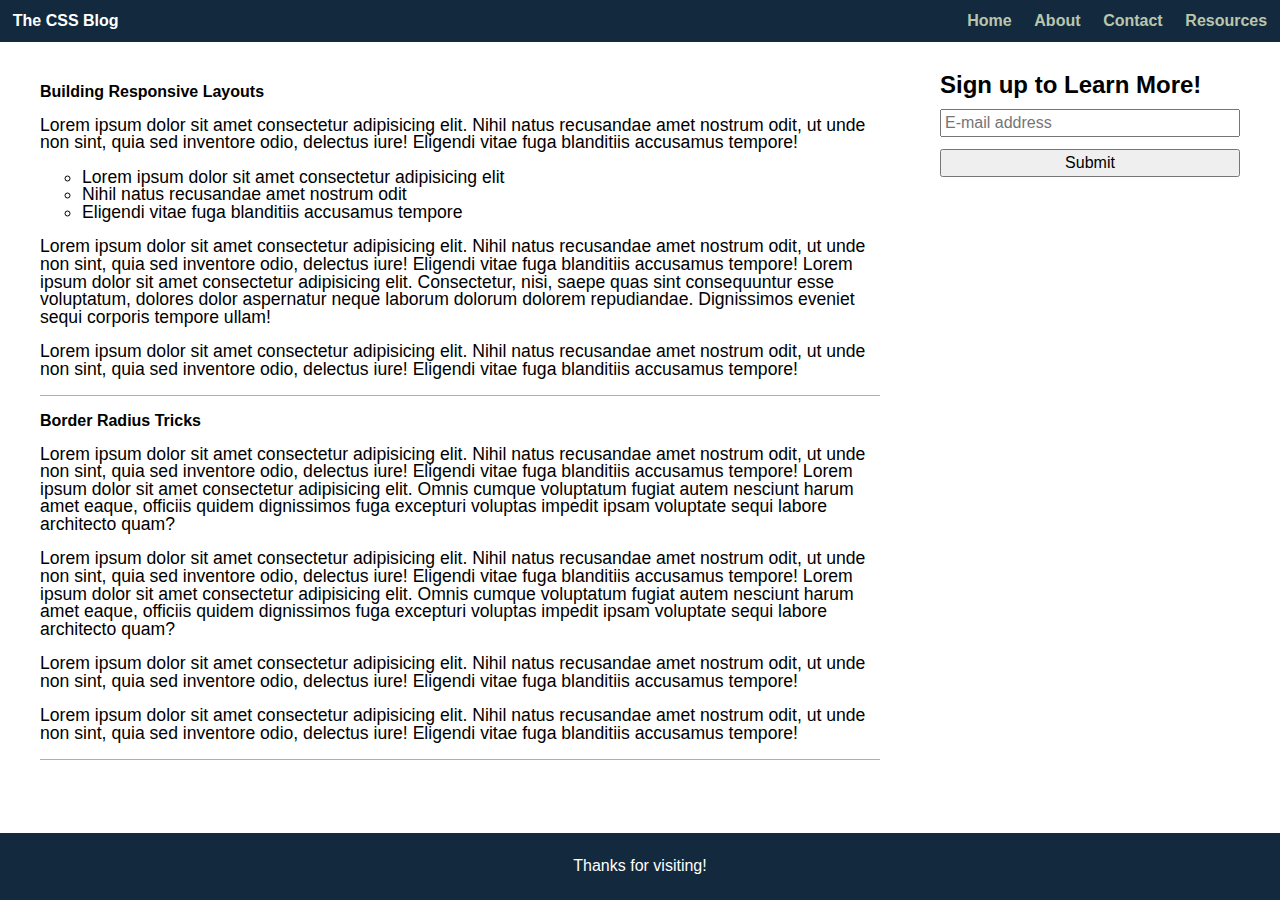
==== 12-Stu_CSS-Resets/Unsolved/index.html @ f5fd3189 "Week 2 Modules Upload 1" ====
<!DOCTYPE html>
<html lang="en">

<head>
  <meta charset="UTF-8" />
  <meta name="viewport" content="width=device-width, initial-scale=1.0" />
  <title>CSS Resets</title>
  <link rel="stylesheet" href="./assets/css/style.css" />
  <link rel="stylesheet" href="./assets/css/reset.css" />
</head>

<body>
  <header>
    <h1>The CSS Blog</h1>
    <nav>
      <ul>
        <li><a href="#">Home</a></li>
        <li><a href="#">About</a></li>
        <li><a href="#">Contact</a></li>
        <li><a href="#">Resources</a></li>
      </ul>
    </nav>
  </header>

  <main>
    <section>
      <article>
        <h2>Building Responsive Layouts</h2>
        <div>
          <p>Lorem ipsum dolor sit amet consectetur adipisicing elit. Nihil natus recusandae amet nostrum odit, ut unde non sint, quia sed inventore odio, delectus iure! Eligendi vitae fuga blanditiis accusamus tempore!</p>
          <ul>
            <li>Lorem ipsum dolor sit amet consectetur adipisicing elit</li>
            <li>Nihil natus recusandae amet nostrum odit</li>
            <li>Eligendi vitae fuga blanditiis accusamus tempore</li>
          </ul>
          <p>Lorem ipsum dolor sit amet consectetur adipisicing elit. Nihil natus recusandae amet nostrum odit, ut unde non sint, quia sed inventore odio, delectus iure! Eligendi vitae fuga blanditiis accusamus tempore! Lorem ipsum dolor sit amet consectetur adipisicing elit. Consectetur, nisi, saepe quas sint consequuntur esse voluptatum, dolores dolor aspernatur neque laborum dolorum dolorem repudiandae. Dignissimos eveniet sequi corporis tempore ullam!</p>
          <p>Lorem ipsum dolor sit amet consectetur adipisicing elit. Nihil natus recusandae amet nostrum odit, ut unde non sint, quia sed inventore odio, delectus iure! Eligendi vitae fuga blanditiis accusamus tempore!</p>
        </div>
      </article>
      <article>
        <h2>Border Radius Tricks</h2>
        <div>
          <p>Lorem ipsum dolor sit amet consectetur adipisicing elit. Nihil natus recusandae amet nostrum odit, ut unde non sint, quia sed inventore odio, delectus iure! Eligendi vitae fuga blanditiis accusamus tempore! Lorem ipsum dolor sit amet consectetur adipisicing elit. Omnis cumque voluptatum fugiat autem nesciunt harum amet eaque, officiis quidem dignissimos fuga excepturi voluptas impedit ipsam voluptate sequi labore architecto quam?</p>
          <p>Lorem ipsum dolor sit amet consectetur adipisicing elit. Nihil natus recusandae amet nostrum odit, ut unde non sint, quia sed inventore odio, delectus iure! Eligendi vitae fuga blanditiis accusamus tempore! Lorem ipsum dolor sit amet consectetur adipisicing elit. Omnis cumque voluptatum fugiat autem nesciunt harum amet eaque, officiis quidem dignissimos fuga excepturi voluptas impedit ipsam voluptate sequi labore architecto quam?</p>
          <p>Lorem ipsum dolor sit amet consectetur adipisicing elit. Nihil natus recusandae amet nostrum odit, ut unde non sint, quia sed inventore odio, delectus iure! Eligendi vitae fuga blanditiis accusamus tempore!</p>
          <p>Lorem ipsum dolor sit amet consectetur adipisicing elit. Nihil natus recusandae amet nostrum odit, ut unde non sint, quia sed inventore odio, delectus iure! Eligendi vitae fuga blanditiis accusamus tempore!</p>
        </div>
      </article>
    </section>
    <aside>
      <h2>Sign up to Learn More!</h2>
      <form>
        <input type="text" placeholder="E-mail address" />
        <button>Submit</button>
      </form>
    </aside>
  </main>

  <footer>
    <span>Thanks for visiting!</span>
  </footer>
</body>

</html>
---- 12-Stu_CSS-Resets/Unsolved/assets/css/style.css ----
body {
  display: flex;
  flex-direction: column;
  line-height: 1.3;
}

header {
  display: flex;
  justify-content: space-between;
  align-items: center;
  padding: 1%;
  background-color: #13293d;
  color: #fff;
}

h1 {
  font-size: 200%;
}

h2 {
  margin: 2% 0;
  font-size: 250%;
}

nav ul {
  display: flex;
  justify-content: space-between;
  min-width: 300px;
}

nav a {
  color: #b9C6ae;
  font-weight: bold;
  text-decoration: none;
}

main {
  display: flex;
  flex: 1 1 0;
  max-width: 1200px;
  margin: 2% auto;
}

section {
  flex: 1 1 0;
  padding-right: 5%;
}

article {
  border-bottom: 1px solid #d8a47f;
}

article p {
  margin: 2% 0;
  font-size: 110%;
}

article ul {
  margin-left: 5%;
  font-size: 110%;
  list-style: circle;
}

aside {
  width: 25%;
}

aside h2 {
  font-size: 150%;
}

input, button {
  width: 100%;
  margin: 2% 0;
  padding: 1%;
}

footer {
  display: flex;
  justify-content: center;
  padding: 2%;
  background-color: #13293d;
  color: #fff;
}

@media screen and (max-width: 768px) {
  header, main {
    flex-direction: column;
  }

  section {
    padding-right: 0;
  }

  aside {
    width: 100%;
    text-align: center;
  }
}
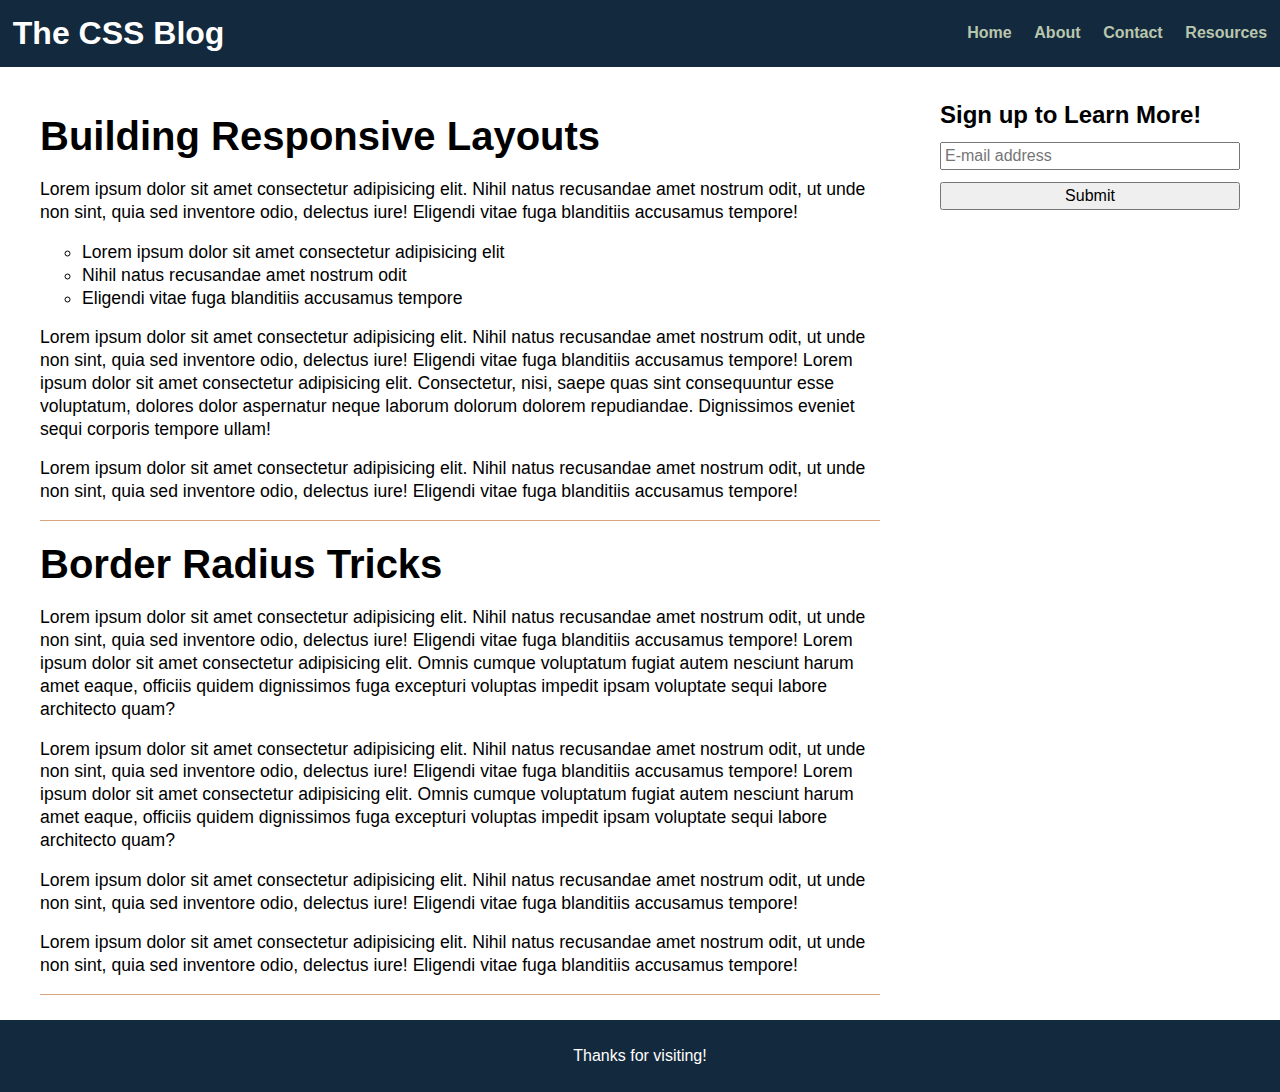
==== commit 422ece60: "changing reset css link at the top" ====
--- a/12-Stu_CSS-Resets/Unsolved/index.html
+++ b/12-Stu_CSS-Resets/Unsolved/index.html
@@ -5,8 +5,8 @@
   <meta charset="UTF-8" />
   <meta name="viewport" content="width=device-width, initial-scale=1.0" />
   <title>CSS Resets</title>
+  <link rel="stylesheet" href="./assets/css/reset.css" />
   <link rel="stylesheet" href="./assets/css/style.css" />
-  <link rel="stylesheet" href="./assets/css/reset.css" />
 </head>
 
 <body>
